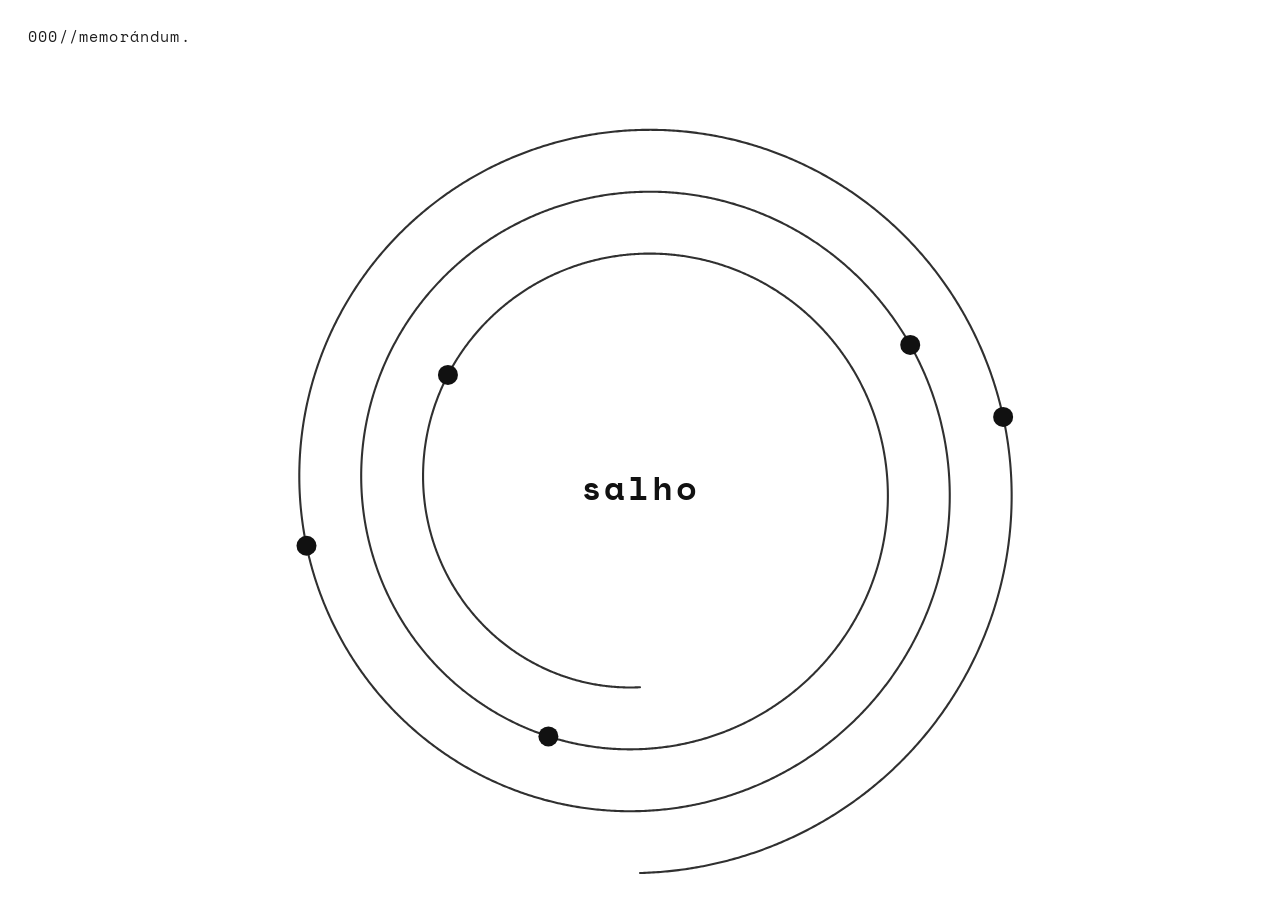
==== index.html @ 5dea38ae "fix" ====
﻿<!doctype html>
<html lang="es">
<head>
  <meta charset="utf-8">
  <meta name="viewport" content="width=device-width, initial-scale=1">
  <title>memorándum</title>
  <link rel="preconnect" href="https://fonts.googleapis.com">
  <link rel="preconnect" href="https://fonts.gstatic.com" crossorigin>
  <link href="https://fonts.googleapis.com/css2?family=Cormorant+Garamond:ital,wght@0,500;1,500;1,600&family=Space+Mono:ital,wght@0,400;1,400&display=swap" rel="stylesheet">
  <link rel="stylesheet" href="styles.css">
</head>
<body>
  <main class="escena" aria-label="Visual de espiral animada">
    <p class="etiqueta-esquina">000//memorándum.</p>
    <svg id="espiral-svg" class="espiral-svg" aria-hidden="true"></svg>
    <h1 class="palabra-centro">salho</h1>
  </main>
  <script src="script.js"></script>
</body>
</html>
---- styles.css ----
:root {
  --bg: #ffffff;
  --ink: #111111;
  --line: #1a1a1a;
  --page-pad-x: clamp(14px, 3vw, 28px);
  --page-pad-y: clamp(14px, 3vw, 26px);
}

*,
*::before,
*::after {
  box-sizing: border-box;
}

html,
body {
  width: 100%;
  height: 100%;
  margin: 0;
}

body {
  background: var(--bg);
  color: var(--ink);
  font-family: "Space Mono", "Lucida Console", "Courier New", Courier, monospace;
  overflow: hidden;
}

.escena {
  position: relative;
  width: 100%;
  min-height: 100vh;
  min-height: 100svh;
  overflow: hidden;
  background: var(--bg);
}

.espiral-svg {
  position: absolute;
  inset: 0;
  width: 100%;
  height: 100%;
  display: block;
}

.etiqueta-esquina {
  position: absolute;
  top: clamp(14px, 2.2vw, 26px);
  left: clamp(14px, 2.2vw, 28px);
  z-index: 2;
  margin: 0;
  letter-spacing: 0.08em;
  font-size: clamp(0.72rem, 1.2vw, 0.92rem);
  font-family: inherit;
  color: var(--ink);
  opacity: 0.94;
  max-width: calc(100vw - (var(--page-pad-x) * 2));
}

.palabra-centro {
  position: absolute;
  top: 54%;
  left: 50%;
  z-index: 2;
  margin: 0;
  transform: translate(-50%, -50%);
  font-weight: 600;
  font-size: clamp(1.3rem, 3vw, 2.15rem);
  letter-spacing: 0.08em;
  color: var(--ink);
  text-transform: lowercase;
  font-style: normal;
  font-family: inherit;
}

.trazo-espiral {
  fill: none;
  stroke: var(--line);
  stroke-width: 2.1;
  stroke-linecap: round;
  stroke-linejoin: round;
  vector-effect: non-scaling-stroke;
  opacity: 0.9;
}

.punto-orbita {
  fill: var(--ink);
  cursor: pointer;
}

@media (max-width: 640px) {
  .escena {
    min-height: 100svh;
  }

  .etiqueta-esquina {
    top: calc(var(--page-pad-y) + env(safe-area-inset-top, 0px));
    left: calc(var(--page-pad-x) + env(safe-area-inset-left, 0px));
  }

  .palabra-centro {
    top: 52%;
    width: min(88vw, 360px);
    text-align: center;
  }
}
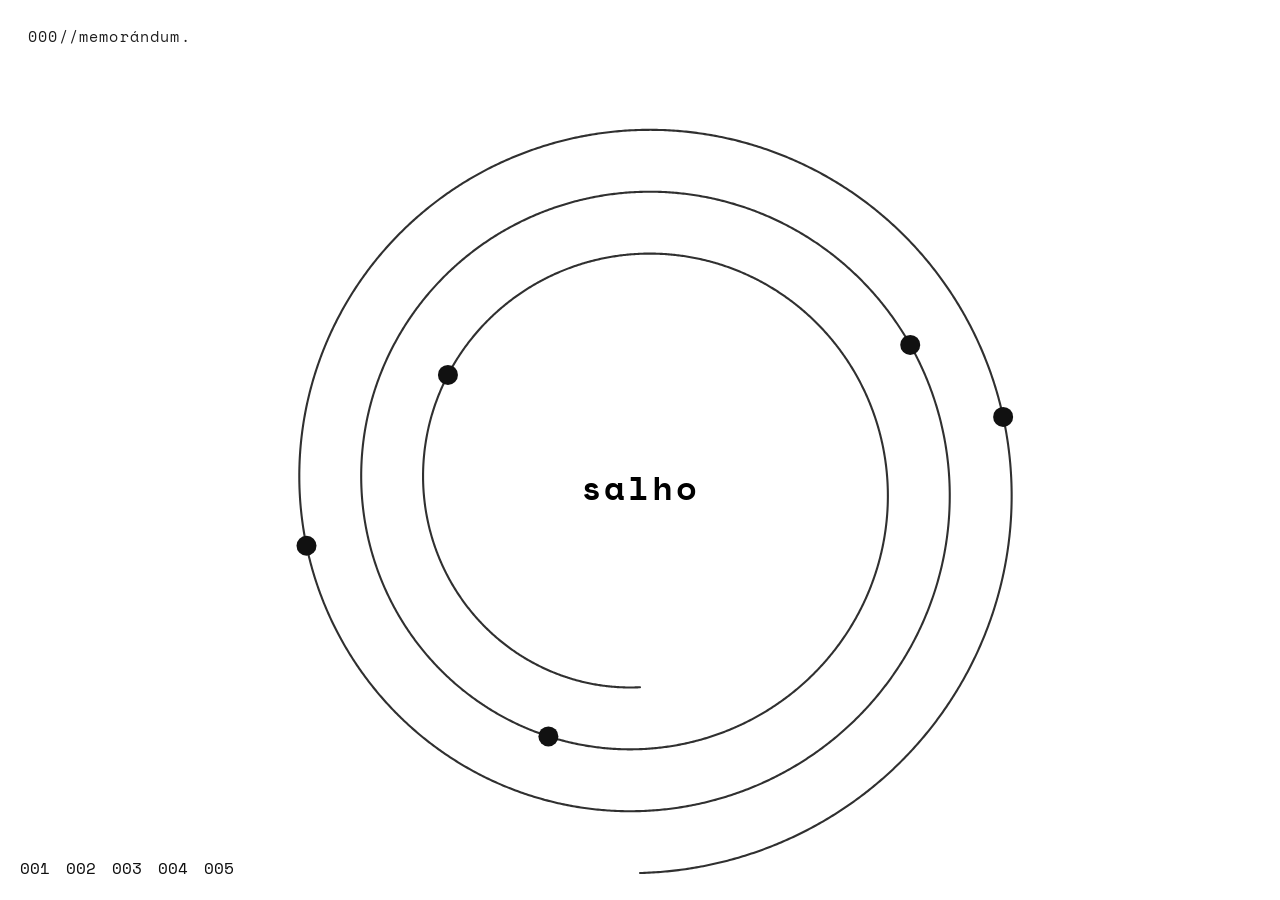
==== commit ae4c6efc: "code general corrections:)" ====
--- a/index.html
+++ b/index.html
@@ -13,8 +13,18 @@
   <main class="escena" aria-label="Visual de espiral animada">
     <p class="etiqueta-esquina">000//memorándum.</p>
     <svg id="espiral-svg" class="espiral-svg" aria-hidden="true"></svg>
-    <h1 class="palabra-centro">salho</h1>
+    <h1 class="palabra-centro"><a href="memorand-m/Portafolio_Salho/salho.html" style="color: black; text-decoration: none;">salho</a></h1>
+    <nav aria-label="Navegación a páginas secundarias" style="position:absolute; bottom:20px; left:20px; z-index:3;">
+      <ul style="margin:0; padding:0; list-style:none; display:flex; gap:1rem;">
+        <li><a href="memorand-m/Portafolio_Salho/001.html">001</a></li>
+        <li><a href="memorand-m/Portafolio_Salho/002.html">002</a></li>
+        <li><a href="memorand-m/Portafolio_Salho/003.html">003</a></li>
+        <li><a href="memorand-m/Portafolio_Salho/004.html">004</a></li>
+        <li><a href="memorand-m/Portafolio_Salho/005.html">005</a></li>
+      </ul>
+    </nav>
   </main>
   <script src="script.js"></script>
 </body>
 </html>
+
--- a/styles.css
+++ b/styles.css
@@ -17,13 +17,31 @@
   width: 100%;
   height: 100%;
   margin: 0;
+  overflow-x: hidden;
 }
 
 body {
   background: var(--bg);
   color: var(--ink);
   font-family: "Space Mono", "Lucida Console", "Courier New", Courier, monospace;
-  overflow: hidden;
+  overflow-y: auto;
+  -webkit-overflow-scrolling: touch;
+}
+
+h1, h2, h3, h4, h5, h6, p, a {
+  font-family: inherit;
+  color: var(--ink);
+}
+
+a {
+  color: var(--ink);
+  text-decoration: none;
+}
+
+a:hover,
+button:hover {
+  text-decoration: underline;
+  opacity: 0.85;
 }
 
 .escena {
@@ -103,4 +121,7 @@
     width: min(88vw, 360px);
     text-align: center;
   }
+
+  
 }
+
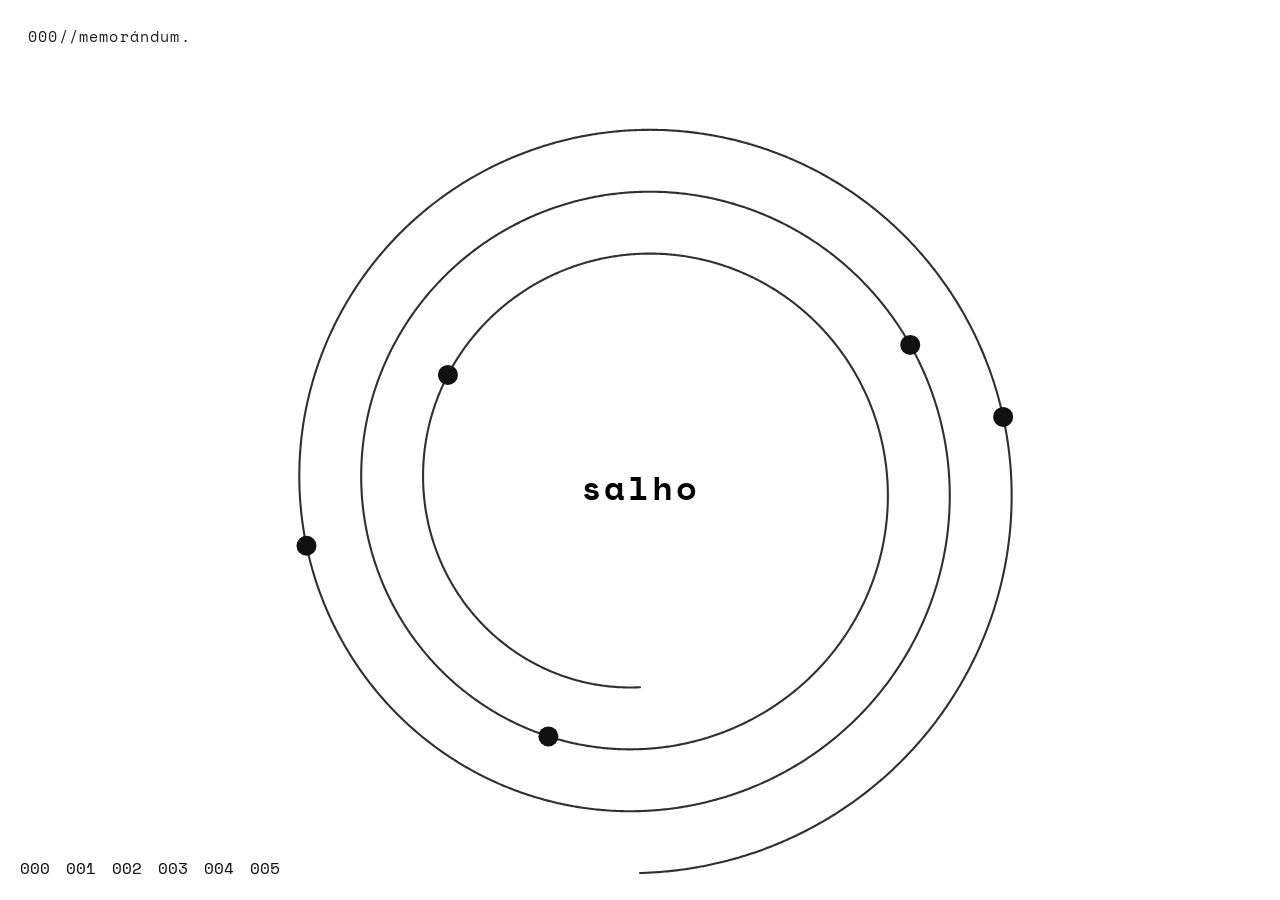
==== commit 99baa557: "favicon" ====
--- a/index.html
+++ b/index.html
@@ -7,6 +7,7 @@
   <link rel="preconnect" href="https://fonts.googleapis.com">
   <link rel="preconnect" href="https://fonts.gstatic.com" crossorigin>
   <link href="https://fonts.googleapis.com/css2?family=Cormorant+Garamond:ital,wght@0,500;1,500;1,600&family=Space+Mono:ital,wght@0,400;1,400&display=swap" rel="stylesheet">
+  <link rel="icon" href="memorand-m/Portafolio_Salho/assets/espiralfavicon.png">
   <link rel="stylesheet" href="styles.css">
 </head>
 <body>
@@ -16,6 +17,7 @@
     <h1 class="palabra-centro"><a href="memorand-m/Portafolio_Salho/salho.html" style="color: black; text-decoration: none;">salho</a></h1>
     <nav aria-label="Navegación a páginas secundarias" style="position:absolute; bottom:20px; left:20px; z-index:3;">
       <ul style="margin:0; padding:0; list-style:none; display:flex; gap:1rem;">
+        <li><a href="memorand-m/Portafolio_Salho/salho.html">000</a></li>
         <li><a href="memorand-m/Portafolio_Salho/001.html">001</a></li>
         <li><a href="memorand-m/Portafolio_Salho/002.html">002</a></li>
         <li><a href="memorand-m/Portafolio_Salho/003.html">003</a></li>
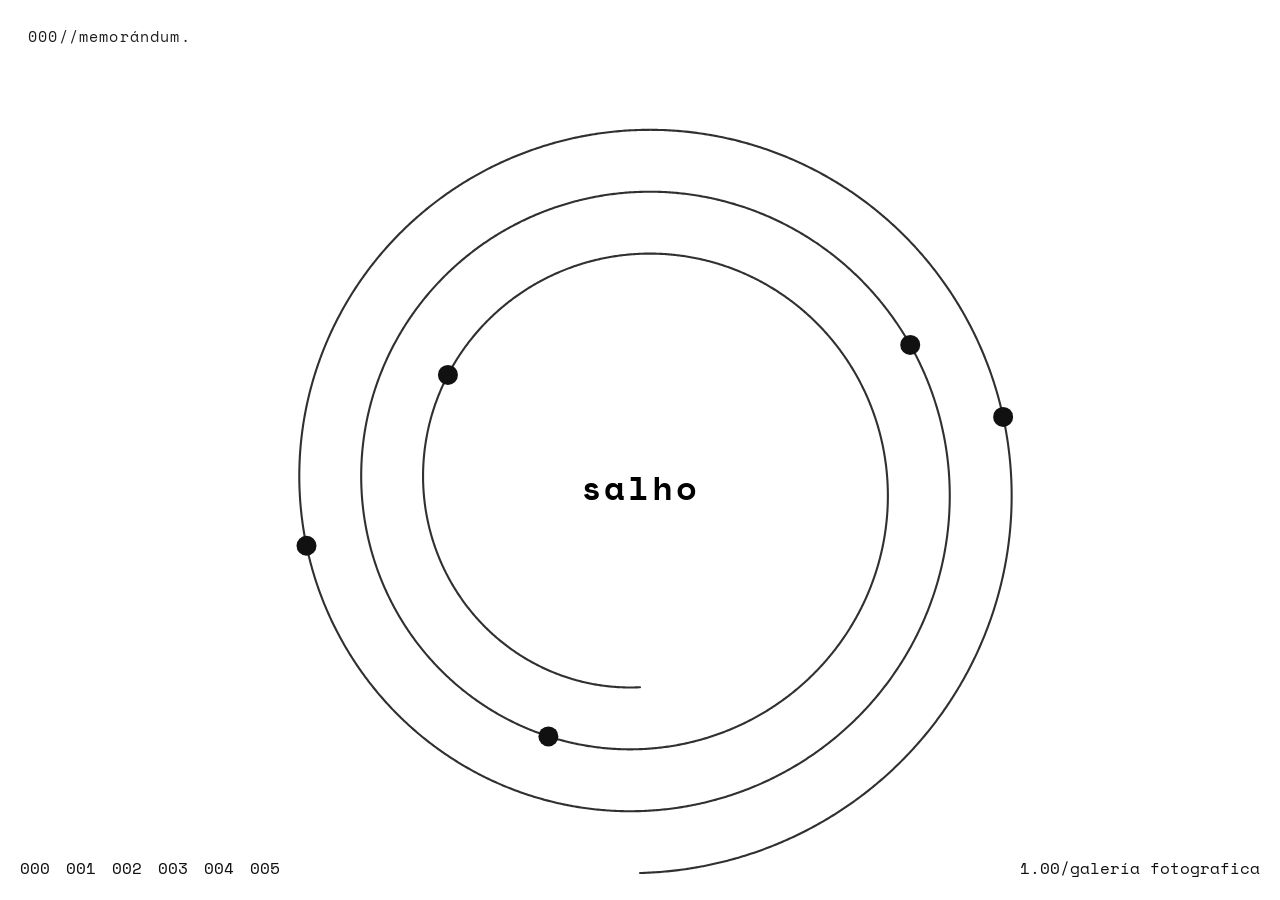
==== commit e52d3d47: "portafolio cambios" ====
--- a/index.html
+++ b/index.html
@@ -10,7 +10,7 @@
   <link rel="icon" href="memorand-m/Portafolio_Salho/assets/espiralfavicon.png">
   <link rel="stylesheet" href="styles.css">
 </head>
-<body>
+<body class="index-centered">
   <main class="escena" aria-label="Visual de espiral animada">
     <p class="etiqueta-esquina">000//memorándum.</p>
     <svg id="espiral-svg" class="espiral-svg" aria-hidden="true"></svg>
@@ -25,6 +25,10 @@
         <li><a href="memorand-m/Portafolio_Salho/005.html">005</a></li>
       </ul>
     </nav>
+    <nav aria-label="Navegación a páginas secundarias" style="position:absolute; bottom:20px; right:20px; z-index:3;">
+      <ul style="margin: 0px; padding: 0px; list-style:none; display:flex; gap:1rem;">
+        <li><a href="memorand-m/Portafolio_Salho/galeríacompleta.html">1.00/galería fotografica</a></li>
+      </ul>
   </main>
   <script src="script.js"></script>
 </body>
--- a/styles.css
+++ b/styles.css
@@ -125,3 +125,49 @@
   
 }
 
+.artist-bio {
+  background: rgba(255, 255, 255, 0.96);
+  color: var(--ink);
+  padding: clamp(1rem, 3vw, 2rem);
+  margin: 0 auto;
+  max-width: 960px;
+}
+
+.artist-card {
+  display: grid;
+  grid-template-columns: minmax(120px, 240px) 1fr;
+  gap: 1.25rem;
+  align-items: center;
+}
+
+.artist-photo {
+  width: 100%;
+  max-width: 240px;
+  height: auto;
+  border: 2px solid var(--line);
+  object-fit: cover;
+  border-radius: 0.45rem;
+}
+
+.artist-text h2 {
+  margin-top: 0;
+  font-size: clamp(1.15rem, 2vw, 1.5rem);
+  letter-spacing: 0.06em;
+}
+
+.artist-text p {
+  margin: 0.45rem 0;
+  line-height: 1.45;
+}
+
+@media (max-width: 760px) {
+  .artist-card {
+    grid-template-columns: 1fr;
+  }
+
+  .artist-photo {
+    max-width: 100%;
+  }
+}
+
+
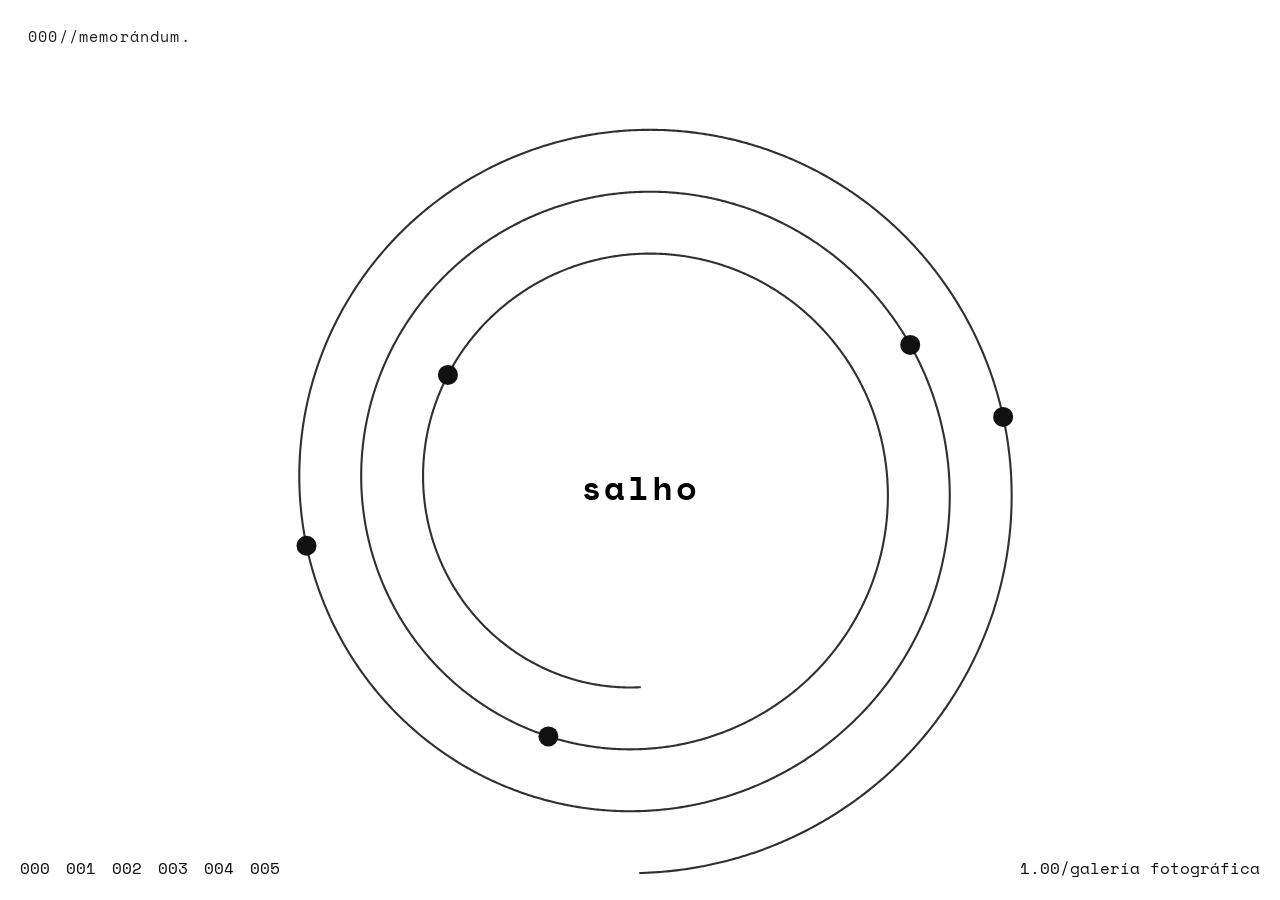
==== commit 68267c62: "portafolio arreglos" ====
--- a/index.html
+++ b/index.html
@@ -27,7 +27,7 @@
     </nav>
     <nav aria-label="Navegación a páginas secundarias" style="position:absolute; bottom:20px; right:20px; z-index:3;">
       <ul style="margin: 0px; padding: 0px; list-style:none; display:flex; gap:1rem;">
-        <li><a href="memorand-m/Portafolio_Salho/galeríacompleta.html">1.00/galería fotografica</a></li>
+        <li><a href="memorand-m/Portafolio_Salho/galeríacompleta.html">1.00/galería fotográfica</a></li>
       </ul>
   </main>
   <script src="script.js"></script>
